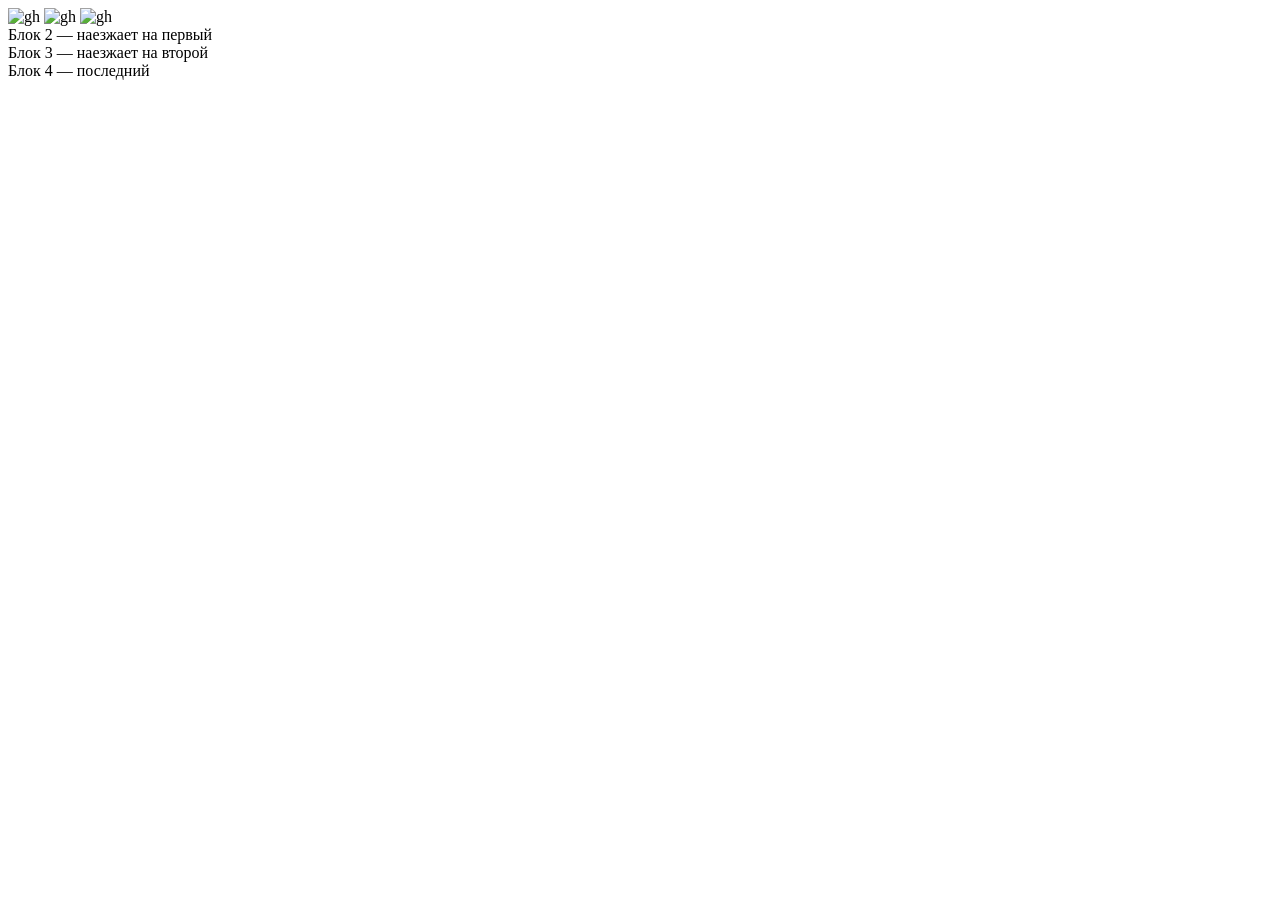
==== index.html @ 1c198215 "Add files via upload" ====
<!DOCTYPE html>
<html lang="en">
<head>
    <meta charset="UTF-8">
    <meta name="viewport" content="width=device-width, initial-scale=1.0">
    <title>Document</title>
        <link rel="stylesheet" href="index.css">

</head>
<body>
  <div class="sticky-container">
    <div class="sticky-card card-1">
       <img class="bad1" src="bad1.png" alt="gh">
       <img class="bad2" src="bad2.png" alt="gh">
       <img class="bad3" src="bad3.png" alt="gh">
       
        </div>
    <div class="sticky-card card-2">
        Блок 2 — наезжает на первый
    </div>
    <div class="sticky-card card-3">
        Блок 3 — наезжает на второй
    </div>
    <div class="sticky-card card-4">
        Блок 4 — последний
    </div>
</div>
</body>
</html>
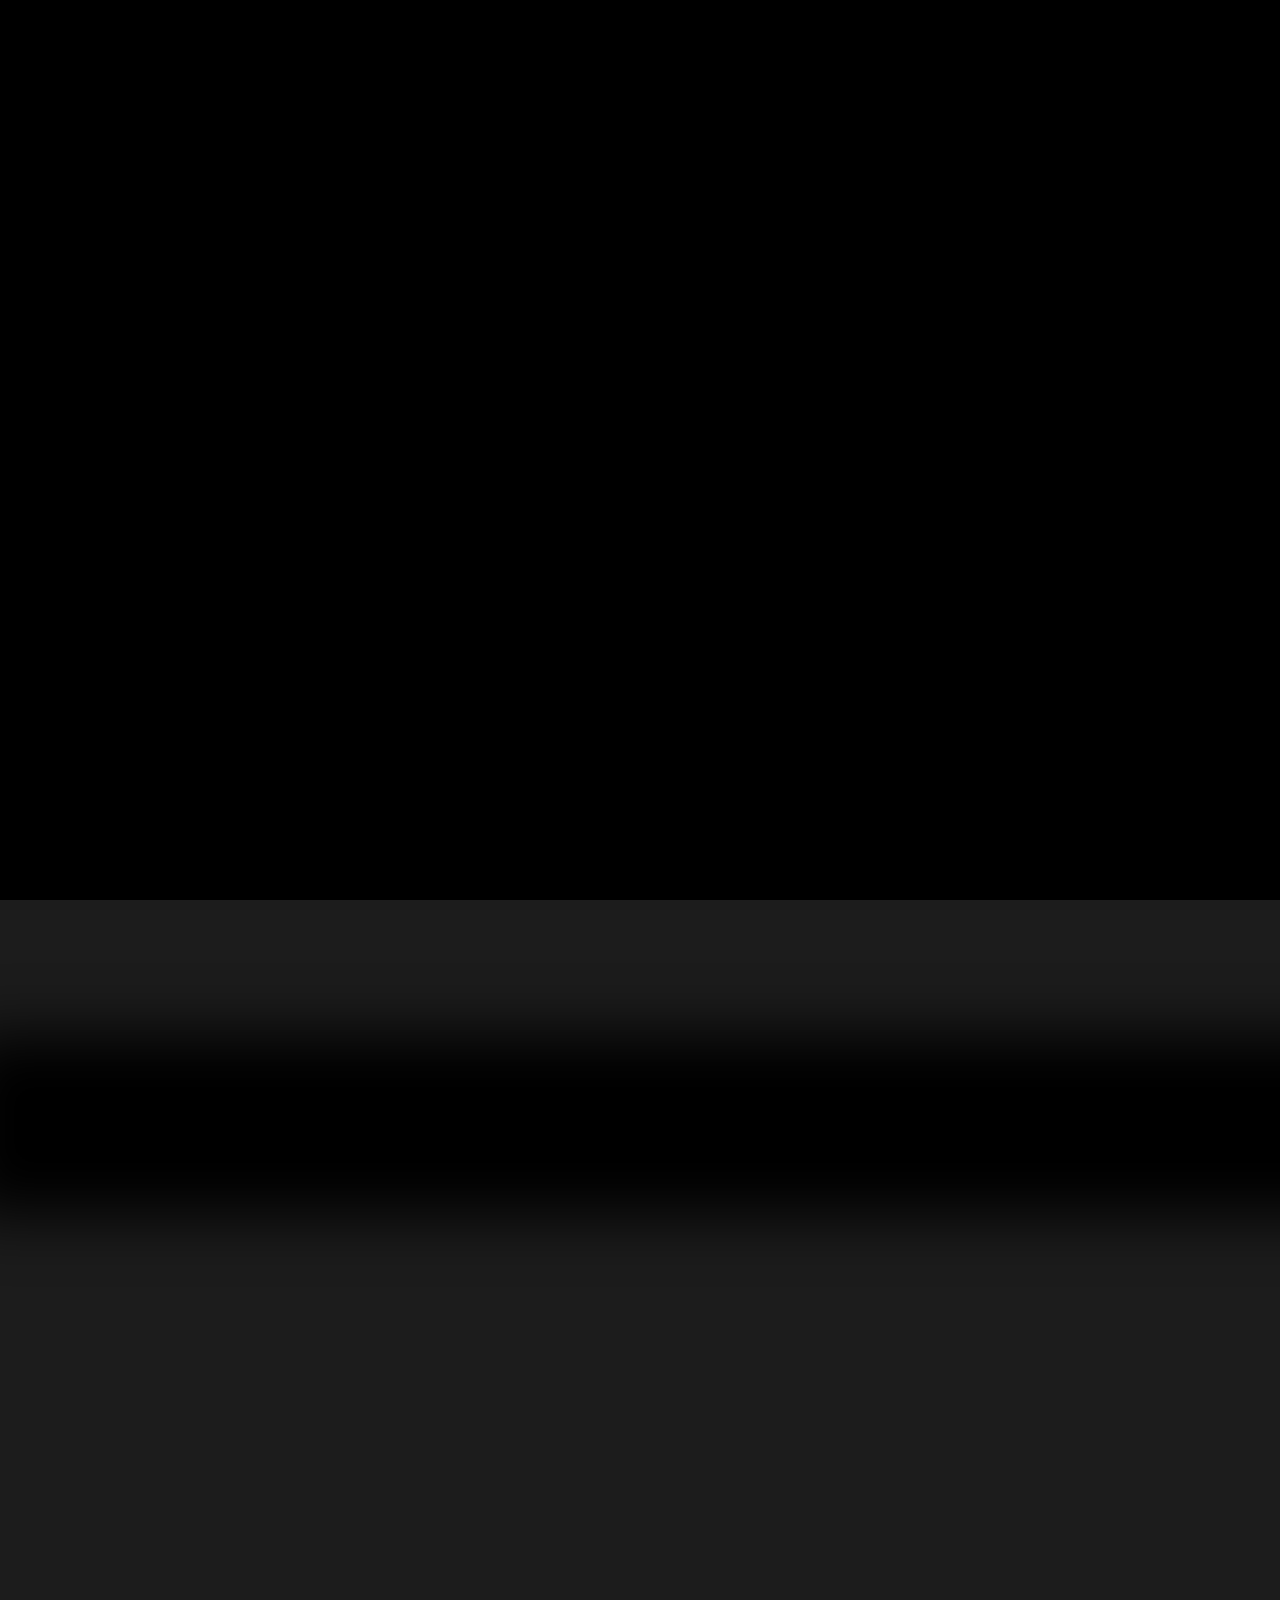
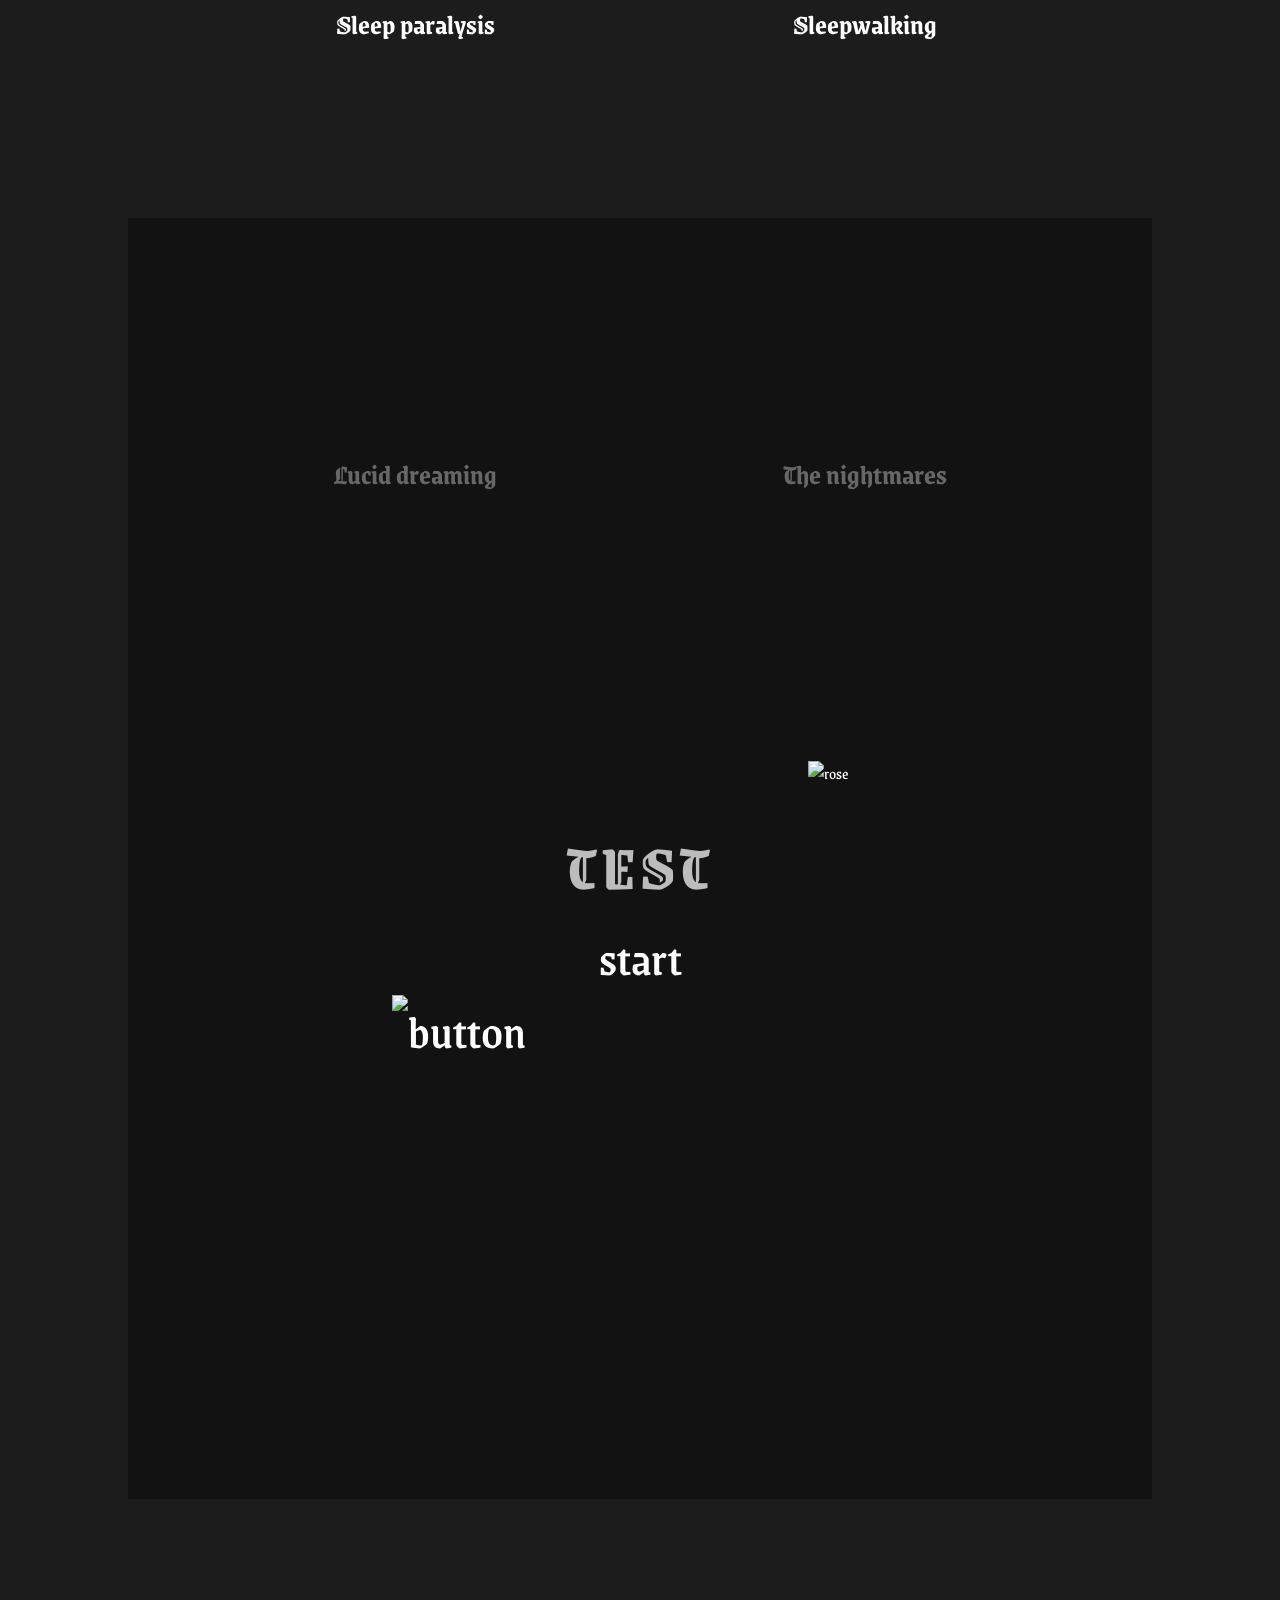
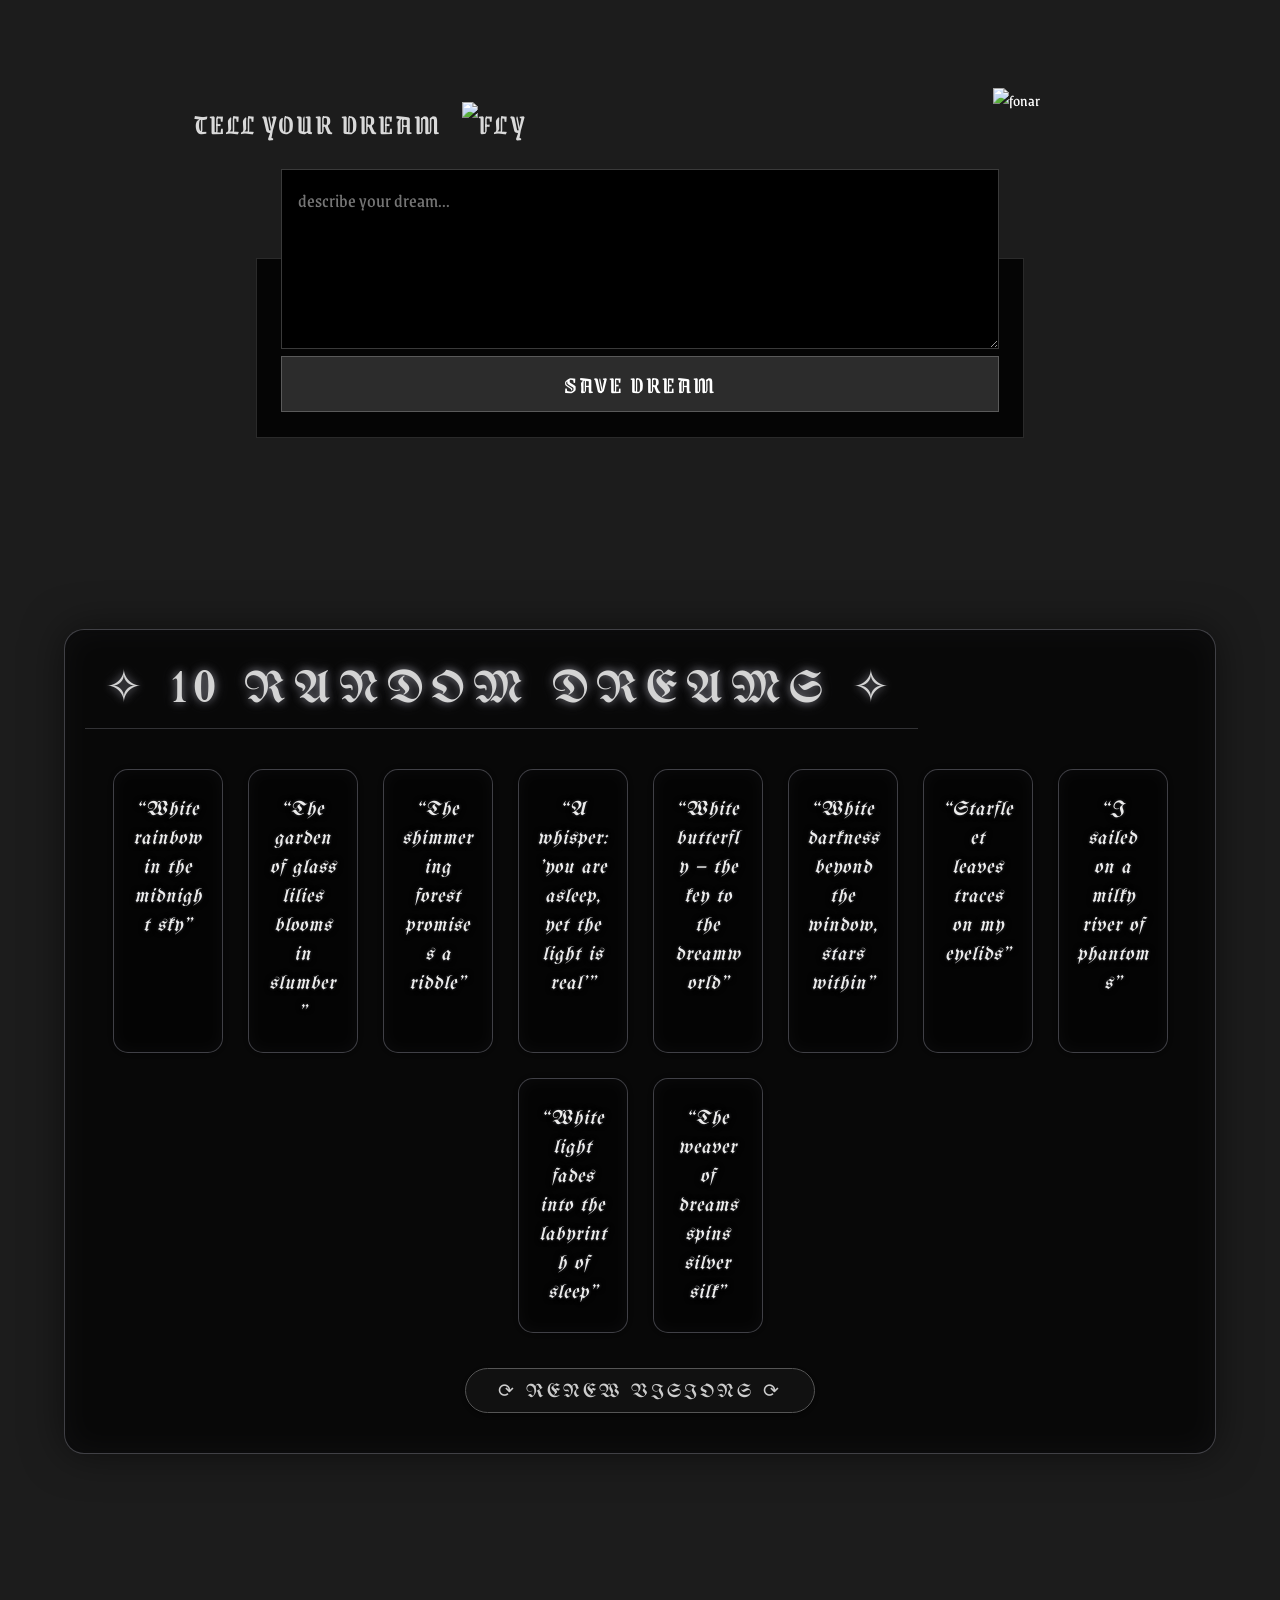
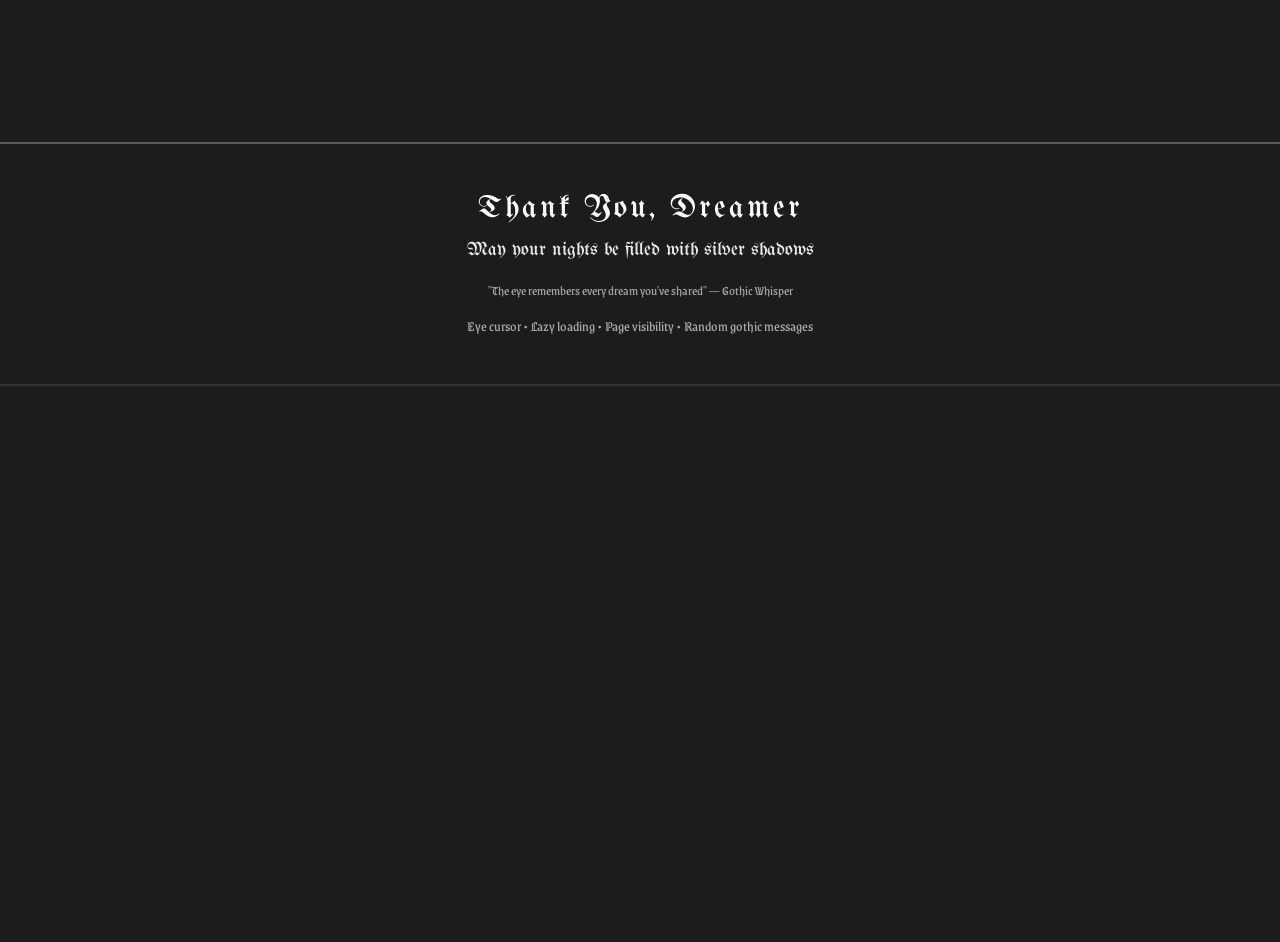
==== commit bdbbee79: "Add files via upload" ====
--- a/index.html
+++ b/index.html
@@ -2,28 +2,176 @@
 <html lang="en">
 <head>
     <meta charset="UTF-8">
-    <meta name="viewport" content="width=device-width, initial-scale=1.0">
-    <title>Document</title>
-        <link rel="stylesheet" href="index.css">
-
+    <meta name="viewport" content="width=device-width, initial-scale=1.0, user-scalable=yes">
+    <title>Dream Test — Silver Stars & Shadows</title>
+    <link rel="stylesheet" href="index.css">
+    <link href="https://fonts.googleapis.com/css2?family=Grenze+Gotisch:wght@400;500;600;700&display=swap" rel="stylesheet">
+    <link href="https://fonts.googleapis.com/css2?family=UnifrakturMaguntia&display=swap" rel="stylesheet">
 </head>
 <body>
-  <div class="sticky-container">
-    <div class="sticky-card card-1">
-       <img class="bad1" src="bad1.png" alt="gh">
-       <img class="bad2" src="bad2.png" alt="gh">
-       <img class="bad3" src="bad3.png" alt="gh">
-       
+
+<div id="darknessOverlay" style="position: fixed; top: 0; left: 0; width: 100%; height: 100%; background: #000; z-index: 9999; transition: opacity 2s ease-out; opacity: 1; pointer-events: none;"></div>
+<div id="page-content">
+</div>
+
+<canvas id="starCanvas" class="star-canvas"></canvas>
+<canvas id="dreamStarsCanvas" class="dream-stars-canvas"></canvas>
+
+<audio id="bgMusic" loop>
+    <source src="strah-neizvestnosti-1247.mp3" type="audio/mpeg">
+</audio>
+
+<header>
+    <nav>
+        <ul><li><a href="#main">home</a></li></ul>
+        <ul><li><a href="#Dream">dream</a></li></ul>
+        <ul><li><a href="#test">test</a></li></ul>
+        <ul><li><a href="vxod.html">login</a></li></ul>
+    </nav>
+</header>
+
+<img src="logo.png" alt="logo" class="logos">
+
+<main id="main">
+    <div class="parallax" id="parallax">
+        <img src="moon.png" alt="moon" id="moon">
+        <img src="camen.png" alt="camen" id="camen">
+        <img src="angel.png" alt="angel" id="angel">
+        <div class="text floating-text" id="text">
+            <h1>
+                <span class="line1">Enter the shadowed realms where slumber weaves secrets.</span><br>
+                <span class="line2">Your sanctuary of dreams awaits.</span>
+            </h1>
         </div>
-    <div class="sticky-card card-2">
-        Блок 2 — наезжает на первый
     </div>
-    <div class="sticky-card card-3">
-        Блок 3 — наезжает на второй
+</main>
+
+<div class="dop"></div>
+<div class="DREAM" id="Dream">
+    <video autoplay muted loop id="video">
+        <source src="video.mp4" type="video/mp4">
+    </video>
+    <div class="dreams">
+        <div class="dream-card" data-modal="modal1">
+            <div class="card-content">
+                <h3>Sleep paralysis</h3>
+            </div>
+        </div>
+        <div class="dream-card" data-modal="modal2">
+            <div class="card-content">
+                <h3>Sleepwalking</h3>
+            </div>
+        </div>
+        <div class="dream-card" data-modal="modal3">
+            <div class="card-content">
+                <h3>Lucid dreaming</h3>
+            </div>
+        </div>
+        <div class="dream-card" data-modal="modal4">
+            <div class="card-content">
+                <h3>The nightmares</h3>
+            </div>
+        </div>
     </div>
-    <div class="sticky-card card-4">
-        Блок 4 — последний
+
+    <div id="modal1" class="modal1">
+        <div class="modal-info slide-right">
+            <span class="close">×</span>
+            <video controls autoplay muted loop class="video1">
+                <source src="video1.mp4" type="video/mp4">
+            </video>
+            <h3>Sleep paralysis</h3>
+            <p>Sleep paralysis is a temporary inability to move or speak that occurs when you are falling asleep or waking up. During an episode, you may also experience hallucinations, such as seeing figures or feeling a presence in the room. While sleep paralysis can be frightening, it is a harmless condition and usually resolves on its own within a few minutes.</p>
+        </div>
+    </div>
+    <div id="modal2" class="modal2">
+        <div class="modal-info slide-up">
+            <span class="close">×</span>
+            <video controls autoplay muted loop class="video2">
+                <source src="video2.mp4" type="video/mp4">
+            </video>
+            <h3>Sleepwalking</h3>
+            <p>Sleepwalking, also known as somnambulism, is a sleep disorder that causes people to walk or perform other activities while they are not fully awake. It typically occurs during deep sleep, and individuals who sleepwalk may not remember the episode afterward. While sleepwalking is more common in children, it can also affect adults and is sometimes associated with other sleep disturbances or health conditions.</p>
+        </div>
+    </div>
+    <div id="modal3" class="modal3">
+        <div class="modal-info slide-down">
+            <span class="close">×</span>
+            <video controls autoplay muted loop>
+                <source src="" type="video/mp4">
+            </video>
+            <h3>Lucid dreaming</h3>
+            <p>Being aware that you are dreaming while still in the dream.</p>
+        </div>
+    </div>
+    <div id="modal4" class="modal4">
+        <div class="modal-info slide-left">
+            <span class="close">×</span>
+            <video controls autoplay muted loop>
+                <source src="" type="video/mp4">
+            </video>
+            <h3>The nightmares</h3>
+            <p>Disturbing dreams that cause fear, anxiety, or distress.</p>
+        </div>
+    </div>
+
+    <div class="app-container" id="test">
+        <img src="rous.png" alt="rose" class="miniroz">
+        <div id="startScreen" class="screen start-screen">
+            <h1 class="test-heading">TEST</h1>
+            <a href="#" id="startLink" class="start-link">
+                <img src="button.png" alt="button" class="butrama">start
+            </a>
+        </div>
+        <div id="testScreen" class="screen test-screen hidden">
+            <img src="bant.png" alt="bant" class="bant">
+            <div class="question-card light-gray">
+                <div class="progress" id="progressIndicator">Question 1 of 5</div>
+                <div class="question-text" id="questionText"></div>
+                <div class="options-container" id="optionsContainer"></div>
+                <button id="nextBtn" class="next-button" disabled>NEXT</button>
+            </div>
+        </div>
+        <div id="resultScreen" class="screen result-screen hidden">
+            <div class="result-card light-gray">
+                <h2 class="result-title">your result</h2>
+                <div id="resultsList" class="results-list"></div>
+                <button id="restartBtn" class="restart-button">TAKE AGAIN</button>
+            </div>
+        </div>
+    </div>
+
+    <div class="dream" id="dreamText">Loading...</div>
+
+    <img src="fonar.png" alt="fonar" class="fonar">
+
+    <div class="dream-interpreter">
+        <h2 class="interpreter-title"><img src="fly.png" alt="fly" class="fly">TELL YOUR DREAM</h2>
+        <textarea class="dream-input" id="dreamInput" placeholder="describe your dream..."></textarea>
+        <button class="save-dream-btn" id="saveDreamBtn">SAVE DREAM</button>
+    </div>
+
+    <div class="dream-chest" id="dreamChest">
+        <div class="chest-lid">
+            <span>💀</span>
+        </div>
+        <div class="chest-content">
+            <h3>ЗАПИСАННЫЕ СНЫ</h3>
+            <ul id="dreamsList"></ul>
+        </div>
+    </div>
+
+    <div class="ending-gothic">
     </div>
 </div>
+
+<div id="musicIcon" class="music-icon">♪</div>
+<div class="dream-grid" id="dreamGrid"></div>
+
+<!-- <div class="control-panel">
+    <button class="refresh-btn" id="generateBtn"> НОВЫЕ 10 СНОВ </button>
+</div> -->
+
+<script src="index.js"></script>
 </body>
 </html>
--- a/index.css
+++ b/index.css
@@ -0,0 +1,928 @@
+* {
+    margin: 0;
+    padding: 0;
+    box-sizing: border-box;
+}
+
+#page-content {
+    opacity: 0;
+    transition: opacity 1.8s cubic-bezier(0.25, 0.46, 0.45, 0.94);
+}
+#page-content.loaded {
+    opacity: 1;
+}
+
+#page-content.loaded .star-canvas { transition-delay: 0.05s; }
+#page-content.loaded header { transition-delay: 0.1s; }
+#page-content.loaded .logos { transition-delay: 0.15s; }
+#page-content.loaded .parallax { transition-delay: 0.2s; }
+#page-content.loaded .DREAM { transition-delay: 0.3s; }
+#page-content.loaded .dream-interpreter { transition-delay: 0.4s; }
+#page-content.loaded .ending-gothic { transition-delay: 0.5s; }
+
+body {
+    font-family: 'Grenze Gotisch', cursive;
+    background: rgb(28, 28, 28);
+    background-size: cover;
+    background-repeat: no-repeat;
+    background-attachment: fixed;
+    background-position: center;
+    color: #fff;
+    display: flex;
+    justify-content: center;
+    align-items: center;
+    width: 100%;
+    overflow-x: hidden;
+    margin: 0;
+    min-height: 100vh;
+    scroll-behavior: smooth;
+    position: relative;
+}
+
+body::before {
+    content: '';
+    position: fixed;
+    top: 0;
+    left: 0;
+    width: 100%;
+    height: 100%;
+    background: radial-gradient(circle at 20% 30%, rgba(20, 20, 30, 0.6) 0%, rgba(5, 5, 10, 0.9) 100%),
+                repeating-linear-gradient(45deg, rgba(80, 80, 100, 0.05) 0px, rgba(80, 80, 100, 0.05) 2px, transparent 2px, transparent 8px);
+    pointer-events: none;
+    z-index: 0;
+    animation: gothicShadows 12s infinite alternate;
+}
+
+@keyframes gothicShadows {
+    0% { opacity: 0.4; background-position: 0% 0%; filter: blur(0px); }
+    50% { opacity: 0.7; background-position: 100% 20%; filter: blur(1px); }
+    100% { opacity: 0.5; background-position: 0% 40%; filter: blur(0px); }
+}
+
+.ending-gothic {
+    text-align: center;
+    padding: 4rem 2rem;
+    margin-top: 2rem;
+    position: relative;
+    z-index: 15;
+}
+
+.star-canvas {
+    position: fixed;
+    top: 0;
+    left: 0;
+    width: 100%;
+    height: 100%;
+    display: block;
+    z-index: 1;
+    pointer-events: none;
+    background: transparent;
+}
+
+.dream-stars-canvas {
+    position: absolute;
+    top: 0;
+    left: 0;
+    width: 100%;
+    height: 100%;
+    display: block;
+    z-index: 5;
+    pointer-events: none;
+    background: transparent;
+}
+
+.DREAM {
+    position: relative;
+    overflow: hidden;
+}
+
+button, .dream-card, .option, .next-button, .start-link, .restart-button, .close, .music-icon, .save-dream-btn {
+    cursor: pointer;
+}
+
+html {
+    scroll-behavior: smooth;
+}
+
+#moon {
+    filter: drop-shadow(0 0 8px rgba(254, 254, 254, 0.7));
+    animation: moonGlow 2.2s ease-in-out infinite;
+}
+@keyframes moonGlow {
+    0% { filter: drop-shadow(0 0 4px rgba(209, 209, 209, 0.5)) brightness(1); }
+    50% { filter: drop-shadow(0 0 14px rgb(248, 246, 239)) brightness(1.08); }
+    100% { filter: drop-shadow(0 0 4px rgba(113, 113, 113, 0.5)) brightness(1); }
+}
+
+main {
+    background-size: cover;
+    background-repeat: no-repeat;
+    background-attachment: fixed;
+    background-position: center;
+    min-height: 100vh;
+    width: 100%;
+}
+header {
+    position: absolute;
+    top: 0;
+    left: 0;
+    width: 100%;
+    padding: 20px 20px;
+    z-index: 2;
+    display: flex;
+    justify-content: space-between;
+    align-items: center;
+}
+nav {
+    display: flex;
+    gap: 30px;
+}
+nav ul {
+    list-style: none;
+    margin: 0;
+    padding: 0;
+    display: inline-flex;
+}
+nav ul li a {
+    color: #aaa;
+    text-decoration: none;
+    font-size: 28px;
+    transition: color 0.3s ease;
+}
+nav ul li a:hover {
+    color: #ffffff;
+}
+.logos {
+    position: relative;
+    left: 27cm;
+    bottom: 7cm;
+    width: 10%;
+    filter: drop-shadow(0 0 15px rgba(183, 183, 183, 0.793)) drop-shadow(0 0 30px rgba(109, 109, 109, 0.642));
+}
+#moon {
+    position: absolute;
+    top: -9cm;
+    left: 1cm;
+    width: 70%;
+}
+#angel {
+    position: absolute;
+    top: 3cm;
+    left: 0;
+    width: 30%;
+}
+#camen {
+    position: absolute;
+    top: 10cm;
+    left: 0cm;
+    width: 100%;
+    z-index: 2;
+}
+.text {
+    position: relative;
+    top: 6cm;
+    left: 6cm;
+    text-align: center;
+}
+.text h1 {
+    text-shadow: 0 8px 12px rgb(115, 114, 114);
+}
+.dop {
+    background-color: rgb(0, 0, 0);
+    z-index: 1000;
+    position: absolute;
+    top: 115%;
+    left: -1cm;
+    width: 180%;
+    height: 20vh;
+    filter: blur(30px);
+}
+.DREAM {
+    width: 100%;
+    height: 510vh;
+    position: absolute;
+    top: 128%;
+    left: 0;
+    z-index: 3;
+    background: linear-gradient(0deg, #353434, #010101 80%);
+    background-attachment: fixed;
+}
+#video1 {
+    position: absolute;
+    top: 0;
+    left: 0;
+    width: auto;
+    height: auto;
+    object-fit: cover;
+    z-index: 1;
+    opacity: 0.5;
+    outline: none;
+    user-select: none;
+    pointer-events: none;
+}
+.dreams {
+    display: grid;
+    grid-template-columns: repeat(2, 1fr);
+    gap: 100px;
+    justify-content: center;
+    align-items: center;
+    padding: 20px;
+    max-width: 800px;
+    margin: 50px auto;
+    position: relative;
+    top: 2cm;
+    left: 0cm;
+    z-index: 6;
+}
+.dream-card {
+    width: 350px;
+    height: 350px;
+    background-image: url('ramka.png');
+    background-position: center;
+    background-size: 100%;
+    background-repeat: no-repeat;
+    display: flex;
+    justify-content: center;
+    align-items: center;
+    cursor: pointer;
+    transition: all 0.3s ease;
+}
+.dream-card:hover {
+    transform: scale(1.05);
+    box-shadow: 0 0 25px rgba(255, 255, 255, 0.2);
+}
+.card-content {
+    text-align: center;
+    color: white;
+    padding: 20px;
+}
+.card-content h3 {
+    font-size: 28px;
+    margin-bottom: 10px;
+}
+.modal1, .modal2, .modal3, .modal4 {
+    display: none;
+    position: fixed;
+    z-index: 99;
+    left: 0;
+    top: 0;
+    width: 100%;
+    height: 100%;
+    overflow: auto;
+    background-color: rgba(1, 1, 1, 0.95);
+    justify-content: center;
+    align-items: center;
+    animation: modal 1s ease-in-out;
+}
+
+@keyframes modal {
+    0%{transform:scale(0.5);}
+    100%{transform:scale(1.5);}
+}
+
+.modal-info {
+    background-color: #010101;
+    margin: 10% auto;
+    padding: 30px;
+    width: 80%;
+    max-width: 700px;
+    display: flex;
+    flex-direction: column;
+    align-items: center;
+    text-align: center;
+    color: white;
+    border-radius: 10px;
+}
+.modal-info .close {
+    color: #aaa;
+    position: absolute;
+    top: 15px;
+    right: 25px;
+    font-size: 36px;
+    font-weight: bold;
+    cursor: pointer;
+}
+.modal-info video {
+    width: 100%;
+    max-width: 500px;
+    height: auto;
+    border-radius: 5px;
+    margin-bottom: 20px;
+}
+.app-container {
+    width: 80%;
+    height: 145vh;
+    margin: 0 auto;
+    display: flex;
+    flex-direction: column;
+    position: relative;
+    bottom: 12cm;
+    z-index: 10;
+}
+.screen {
+    flex: 1;
+    display: flex;
+    flex-direction: column;
+}
+.hidden {
+    display: none !important;
+}
+.start-screen {
+    background: #0e0e0ea0;
+    display: flex;
+    flex-direction: column;
+    align-items: center;
+    justify-content: center;
+    gap: 2rem;
+}
+.test-heading {
+    font-size: 4rem;
+    font-weight: 700;
+    letter-spacing: 4px;
+    color: #bcbcbc;
+    position: relative;
+    top: 2.5cm;
+}
+.start-link {
+    width: 200px;
+    background: transparent;
+    border: none;
+    color: white;
+    font-family: 'Grenze Gotisch', serif;
+    font-size: 3rem;
+    font-weight: 500;
+    cursor: pointer;
+    text-decoration: none;
+    text-align: center;
+    transition: all 0.2s ease;
+}
+.start-link:hover {
+    transform: scale(1.05);
+    text-shadow: 0 0 10px rgba(255,255,255,0.5);
+}
+.butrama {
+    position: relative;
+    top: 3.8cm;
+    right: 4.8cm;
+}
+.miniroz {
+    position: relative;
+    top: 15cm;
+    left: 18cm;
+    z-index: 1;
+    width: 50%;
+    pointer-events: none;
+    transition: opacity 0.3s ease;
+}
+.miniroz.hidden-rose {
+    opacity: 0;
+    visibility: hidden;
+}
+#testScreen {
+    position: relative;
+    bottom: 8cm;
+}
+.question-card {
+    background: #c0bfbf;
+    border: 1px solid #ccd3db;
+    padding: 6rem;
+    flex: 1;
+    display: flex;
+    flex-direction: column;
+}
+.bant {
+    position: relative;
+    top: 6cm;
+}
+.progress {
+    font-size: 0.9rem;
+    font-weight: 500;
+    color: #505050;
+    position: relative;
+    top: 2cm;
+    letter-spacing: 0.5px;
+    border-left: 3px solid #3c3c3c;
+    padding-left: 0.75rem;
+}
+.question-text {
+    font-size: 1.6rem;
+    font-weight: 600;
+    line-height: 1.25;
+    color: #0f1722;
+    margin-top: 6rem;
+}
+.options-container {
+    display: flex;
+    flex-direction: column;
+    gap: 10px;
+    margin-bottom: 1.5rem;
+}
+.option {
+    background: #9f9f9f;
+    padding: 10px 16px;
+    font-family: 'Grenze Gotisch', serif;
+    font-size: 1rem;
+    font-weight: 500;
+    color: #000000;
+    cursor: pointer;
+    transition: all 0.05s linear;
+}
+.option.selected {
+    background: #000000;
+    color: #f8fafc;
+}
+.next-button {
+    background: #19191900;
+    border: none;
+    color: rgb(0, 0, 0);
+    font-family: 'Grenze Gotisch', serif;
+    font-size: 1.2rem;
+    font-weight: 500;
+    padding: 8px 16px;
+    cursor: pointer;
+    text-transform: uppercase;
+    letter-spacing: 1.5px;
+    margin-top: auto;
+}
+.next-button:disabled {
+    opacity: 0.65;
+    cursor: not-allowed;
+}
+.restart-button {
+    background: #000000;
+    border: none;
+    color: white;
+    font-family: 'Grenze Gotisch', serif;
+    font-size: 1.2rem;
+    font-weight: 500;
+    padding: 8px 16px;
+    cursor: pointer;
+    text-transform: uppercase;
+    letter-spacing: 1px;
+}
+.fonar {
+    position: relative;
+    left: 77.6%;
+    bottom: 7cm;
+    animation: lanternGlow 2s ease-in-out infinite;
+    transform: scale(1);
+    transition: transform 0.9s;
+}
+@keyframes lanternGlow {
+    0% { filter: drop-shadow(0 10px 200px rgba(255, 255, 255, 0.753)); opacity: 0.9; }
+    50% { filter: drop-shadow(0 0 20px 4px rgba(255, 255, 255, 0.9)) drop-shadow(0 0 20px 20px rgba(255, 255, 255, 0.904)); opacity: 1; }
+    100% { filter: drop-shadow(0 0 40px rgba(235, 235, 235, 0.848)); opacity: 0.9; }
+}
+.dream-interpreter {
+    width: 60%;
+    height: 20vh;
+    margin: 2rem auto;
+    background: #050505;
+    border: 1px solid #2a2a2a;
+    padding: 2rem 1.5rem;
+    font-family: 'Grenze Gotisch', serif;
+    position: relative;
+    bottom: 4cm;
+}
+.interpreter-title {
+    font-size: 1.8rem;
+    text-align: start;
+    color: #d9d9d9;
+    letter-spacing: 2px;
+    margin-bottom: 1.5rem;
+    font-weight: 500;
+    text-transform: uppercase;
+    position: relative;
+    bottom: 5cm;
+    right: 4cm;
+}
+.dream-input {
+    width: 100%;
+    height: 20vh;
+    background: #000000;
+    border: 1px solid #3a3a3a;
+    color: #f0f0f0;
+    font-family: 'Grenze Gotisch', serif;
+    font-size: 1.2rem;
+    padding: 1rem;
+    resize: vertical;
+    position: relative;
+    bottom: 5cm;
+}
+.fly {
+    position: relative;
+    left: 8.8cm;
+}
+.save-dream-btn {
+    display: block;
+    width: 100%;
+    margin-top: 1.5rem;
+    background: #2c2c2c;
+    border: 1px solid #5a5a5a;
+    color: white;
+    font-family: 'Grenze Gotisch', serif;
+    font-size: 1.5rem;
+    font-weight: 500;
+    padding: 0.6rem 1rem;
+    text-transform: uppercase;
+    letter-spacing: 2px;
+    transition: all 0.2s ease;
+    position: relative;
+    bottom: 5.6cm;
+}
+.music-icon {
+    position: absolute;
+    top: 20px;
+    right: 80px;
+    width: 44px;
+    height: 44px;
+    background-color: #555;
+    color: #ddd;
+    border-radius: 50%;
+    display: flex;
+    align-items: center;
+    justify-content: center;
+    font-size: 28px;
+    font-family: monospace;
+    cursor: pointer;
+    z-index: 100;
+    backdrop-filter: blur(2px);
+}
+
+@media (max-width: 1400px) {
+    .logos { left: 20cm; }
+    .text { left: 3cm; top: 4cm; }
+}
+@media (max-width: 1024px) {
+    .dreams { gap: 40px; }
+    .dream-card { width: 280px; height: 280px; }
+    .text h1 { font-size: 1.5rem; }
+    .logos { left: 15cm; width: 15%; }
+    .app-container { width: 90%; bottom: 8cm; height: auto; }
+}
+@media (max-width: 768px) {
+    nav ul li a { font-size: 20px; }
+    .dreams { grid-template-columns: 1fr; gap: 30px; }
+    .dream-card { width: 240px; height: 240px; margin: 0 auto; }
+    .text { left: 0; top: 2cm; transform: scale(0.9); }
+    .logos { left: auto; right: 20px; width: 25%; bottom: 0; }
+    .app-container { width: 95%; bottom: 5cm; }
+    .test-heading { font-size: 2.5rem; }
+    .miniroz { left: 5cm; width: 70%; }
+    .fonar { left: 70%; bottom: 3cm; width: 80px; }
+    .dream-interpreter { width: 95%; bottom: 2cm; height: auto; }
+    .interpreter-title { right: 0; bottom: 2cm; font-size: 1.3rem; }
+    .dream-input { height: 30vh; bottom: 2cm; }
+    .save-dream-btn { bottom: 2.5cm; }
+    .music-icon { top: 10px; right: 20px; width: 36px; height: 36px; font-size: 22px; }
+    .gothic-text { font-size: 1.4rem; }
+}
+@media (max-width: 480px) {
+    .text h1 { font-size: 1rem; }
+    .dream-card { width: 200px; height: 200px; }
+    .question-card { padding: 2rem; }
+    .option { font-size: 0.8rem; }
+}
+
+.dreami {
+    color: white;
+    font-size: 2rem;
+    text-align: center;
+    max-width: 800px;
+    padding: 2rem;
+    background: none;
+    border: none;
+}
+
+.dream-chest {
+    width: 280px;
+    margin: 0 auto 60px auto;
+    position: relative;
+    bottom: 2cm;
+    perspective: 800px;
+    cursor: pointer;
+    display: none;  
+    z-index: 30;
+    transition: all 0.3s;
+}
+
+.chest-lid {
+    background: #1a1a1a;
+    background-image: radial-gradient(circle at 30% 40%, #2a2a2a 1px, transparent 1px);
+    background-size: 20px 20px;
+    border-radius: 12px 12px 6px 6px;
+    text-align: center;
+    font-size: 3rem;
+    padding: 20px 10px;
+    color: #bbb;
+    box-shadow: 0 0 15px rgba(160,160,180,0.3), inset 0 1px 0 rgba(255,255,200,0.1);
+    border-bottom: 3px solid #3a3a3a;
+    transform-origin: top center;
+    transition: transform 0.4s cubic-bezier(0.2, 0.9, 0.4, 1.1);
+    transform-style: preserve-3d;
+}
+
+.dream-chest.open .chest-lid {
+    transform: rotateX(75deg);
+    box-shadow: 0 5px 15px rgba(0,0,0,0.5);
+}
+
+.chest-content {
+    background: #0f0f0f;
+    border-radius: 0 0 20px 20px;
+    padding: 0 20px;
+    max-height: 0;
+    overflow: hidden;
+    transition: max-height 0.5s ease-out, padding 0.3s;
+    box-shadow: inset 0 5px 15px rgba(0,0,0,0.5), 0 10px 20px rgba(0,0,0,0.3);
+    color: #ececec;
+    font-family: 'Grenze Gotisch', serif;
+}
+
+.dream-chest.open .chest-content {
+    max-height: 400px;
+    padding: 20px;
+    overflow-y: auto;
+}
+
+.chest-content h3 {
+    text-align: center;
+    font-size: 1.4rem;
+    letter-spacing: 2px;
+    margin-bottom: 15px;
+    color: #c0c0c0;
+    border-bottom: 1px solid #4a4a4a;
+    display: inline-block;
+    width: 100%;
+}
+
+#dreamsList {
+    list-style: none;
+    padding: 0;
+    margin: 0;
+}
+
+#dreamsList li {
+    background: rgba(30,30,40,0.8);
+    margin: 12px 0;
+    padding: 12px;
+    border-left: 4px solid #8a8a8a;
+    font-size: 1rem;
+    word-break: break-word;
+    transition: all 0.2s;
+    animation: fadeInUp 0.3s ease forwards;
+    opacity: 0;
+    transform: translateY(10px);
+}
+
+@keyframes fadeInUp {
+    to {
+        opacity: 1;
+        transform: translateY(0);
+    }
+}
+
+#dreamsList li:hover {
+    background: #2a2a2a;
+    border-left-color: #c0c0c0;
+    transform: scale(1.01);
+}
+
+.random-message {
+    position: fixed;
+    top: 50%;
+    left: 50%;
+    transform: translate(-50%, -50%);
+    background: rgba(0,0,0,0.9);
+    backdrop-filter: blur(12px);
+    padding: 30px 55px;
+    border-radius: 60px;
+    color: #ffffff;
+    font-size: 2.5rem;
+    font-weight: bold;
+    text-align: center;
+    z-index: 10000;
+    white-space: nowrap;
+    box-shadow: 0 0 40px rgba(100,100,100,0.5), 0 0 15px rgba(150,150,150,0.3);
+    border: 1px solid rgba(150,150,150,0.5);
+    font-family: 'UnifrakturMaguntia', 'Grenze Gotisch', cursive;
+    letter-spacing: 3px;
+    pointer-events: none;
+    opacity: 0;
+    transition: opacity 0.3s;
+}
+
+.random-message.show {
+    opacity: 1;
+}
+
+@keyframes textGlow {
+    0% {
+        text-shadow: 0 0 5px #aaa, 0 0 10px #888;
+        transform: translate(-50%, -50%) scale(1);
+    }
+    100% {
+        text-shadow: 0 0 25px #fff, 0 0 40px #aaa;
+        transform: translate(-50%, -50%) scale(1.06);
+    }
+}
+
+@keyframes floatAround {
+    0% { transform: translate(-50%, -50%) rotate(0deg); }
+    25% { transform: translate(-48%, -52%) rotate(1deg); }
+    50% { transform: translate(-52%, -48%) rotate(-1deg); }
+    75% { transform: translate(-49%, -51%) rotate(0.5deg); }
+    100% { transform: translate(-50%, -50%) rotate(0deg); }
+}
+
+.visibility-toast {
+    position: fixed;
+    bottom: 25px;
+    right: 25px;
+    background: #111;
+    color: #ccc;
+    padding: 12px 24px;
+    border-radius: 40px;
+    font-size: 1rem;
+    z-index: 10000;
+    border-left: 4px solid #888;
+    transition: opacity 0.3s;
+    opacity: 0;
+    pointer-events: none;
+    font-family: 'UnifrakturMaguntia', 'Grenze Gotisch', monospace;
+    letter-spacing: 1px;
+    backdrop-filter: blur(4px);
+}
+
+
+  .dream-glow-section {
+        position: relative;
+        z-index: 20;
+        width: 90%;
+        max-width: 1400px;
+        margin: 40px auto 60px auto;
+        padding: 30px 20px;
+        background: rgba(0, 0, 0, 0.7);
+        backdrop-filter: blur(3px);
+        border-radius: 20px;
+        border: 1px solid rgba(120, 120, 130, 0.5);
+        box-shadow: 0 0 40px rgba(0, 0, 0, 0.5), inset 0 0 30px rgba(80, 80, 90, 0.1);
+    }
+
+    .dream-glow-title {
+        text-align: center;
+        font-family: 'UnifrakturMaguntia', 'Grenze Gotisch', 'Times New Roman', serif;
+        font-size: 2.8rem;
+        letter-spacing: 8px;
+        color: #d4d4d4;
+        text-shadow: 0 0 8px rgba(200, 200, 210, 0.6), 0 0 15px rgba(100, 100, 120, 0.4);
+        margin-bottom: 40px;
+        animation: gothicTitlePulse 3s ease-in-out infinite;
+        font-weight: normal;
+        border-bottom: 1px solid rgba(150, 150, 160, 0.3);
+        display: inline-block;
+        width: auto;
+        padding: 0 20px 15px 20px;
+    }
+
+    @keyframes gothicTitlePulse {
+        0% { text-shadow: 0 0 5px rgba(180,180,190,0.5); letter-spacing: 8px; }
+        50% { text-shadow: 0 0 20px rgba(220,220,230,0.9), 0 0 8px rgba(150,150,160,0.7); letter-spacing: 10px; }
+        100% { text-shadow: 0 0 5px rgba(180,180,190,0.5); letter-spacing: 8px; }
+    }
+
+    .dream-glow-grid {
+        display: flex;
+        flex-wrap: wrap;
+        justify-content: center;
+        gap: 25px;
+    }
+
+    .dream-glow-card {
+        background: #0a0a0a;
+        background-image: url('9576cf7e3a24b41fce36287d0ab499c5 (1)-Photoroom.png');
+        background-size: cover;
+        background-position: center;
+        background-repeat: no-repeat;
+        border-radius: 15px;
+        padding: 25px 18px;
+        width: 110px;
+        min-height: 200px;
+        text-align: center;
+        border: 1px solid rgba(100, 100, 110, 0.6);
+        transition: all 0.3s ease;
+        cursor: pointer;
+        animation: gothicGlowPulse 3.5s infinite ease-in-out;
+        box-shadow: 0 0 10px rgba(0, 0, 0, 0.5), inset 0 0 15px rgba(80, 80, 90, 0.2);
+        position: relative;
+        backdrop-filter: brightness(0.85);
+    }
+
+    /* Затемнение фона для читаемости текста */
+    .dream-glow-card::before {
+        content: '';
+        position: absolute;
+        top: 0;
+        left: 0;
+        right: 0;
+        bottom: 0;
+        background: rgba(0, 0, 0, 0.55);
+        border-radius: 15px;
+        z-index: 1;
+        pointer-events: none;
+    }
+
+    .dream-glow-card:nth-child(odd) {
+        animation-delay: 0.2s;
+    }
+    .dream-glow-card:nth-child(3n) {
+        animation-delay: 0.6s;
+    }
+    .dream-glow-card:nth-child(5n+2) {
+        animation-delay: 1s;
+    }
+
+    @keyframes gothicGlowPulse {
+        0% {
+            box-shadow: 0 0 5px rgba(100,100,110,0.3);
+            border-color: rgba(100,100,110,0.4);
+        }
+        50% {
+            box-shadow: 0 0 25px rgba(160,160,170,0.6), 0 0 12px rgba(200,200,210,0.4);
+            border-color: rgba(180,180,190,0.7);
+        }
+        100% {
+            box-shadow: 0 0 5px rgba(100,100,110,0.3);
+            border-color: rgba(100,100,110,0.4);
+        }
+    }
+
+    .dream-glow-card:hover {
+        transform: translateY(-8px) scale(1.02);
+        border-color: rgba(200,200,210,0.9);
+        box-shadow: 0 0 35px rgba(160,160,170,0.8), inset 0 0 20px rgba(200,200,210,0.2);
+    }
+
+    .dream-glow-card:hover::before {
+        background: rgba(0, 0, 0, 0.45);
+    }
+
+    .dream-glow-text {
+        font-family: 'UnifrakturMaguntia', 'Grenze Gotisch', 'Georgia', serif;
+        font-size: 1.25rem;
+        font-weight: 400;
+        color: #ececec;
+        font-style: italic;
+        line-height: 1.45;
+        text-shadow: 0 0 6px rgba(0, 0, 0, 0.8), 0 0 3px rgba(150,150,160,0.5);
+        word-break: break-word;
+        position: relative;
+        z-index: 2;
+        letter-spacing: 1px;
+    }
+
+    /* Кнопка обновления в готическом стиле */
+    .gothic-refresh-btn {
+        display: block;
+        margin: 35px auto 10px auto;
+        background: #111111;
+        border: 1px solid #555;
+        padding: 10px 32px;
+        border-radius: 40px;
+        color: #ccc;
+        font-family: 'UnifrakturMaguntia', 'Grenze Gotisch', monospace;
+        font-size: 1.2rem;
+        cursor: pointer;
+        transition: all 0.25s ease;
+        letter-spacing: 3px;
+        text-transform: uppercase;
+        backdrop-filter: blur(4px);
+        box-shadow: 0 2px 8px rgba(0,0,0,0.5);
+    }
+
+    .gothic-refresh-btn:hover {
+        background: #222;
+        border-color: #999;
+        color: #fff;
+        box-shadow: 0 0 20px rgba(150,150,160,0.5);
+        letter-spacing: 5px;
+    }
+
+    @media (max-width: 700px) {
+        .dream-glow-card {
+            width: 210px;
+            padding: 18px 12px;
+            min-height: 170px;
+        }
+        .dream-glow-text {
+            font-size: 1rem;
+        }
+        .dream-glow-title {
+            font-size: 1.8rem;
+            letter-spacing: 4px;
+        }
+    }
+
+
+
+    
